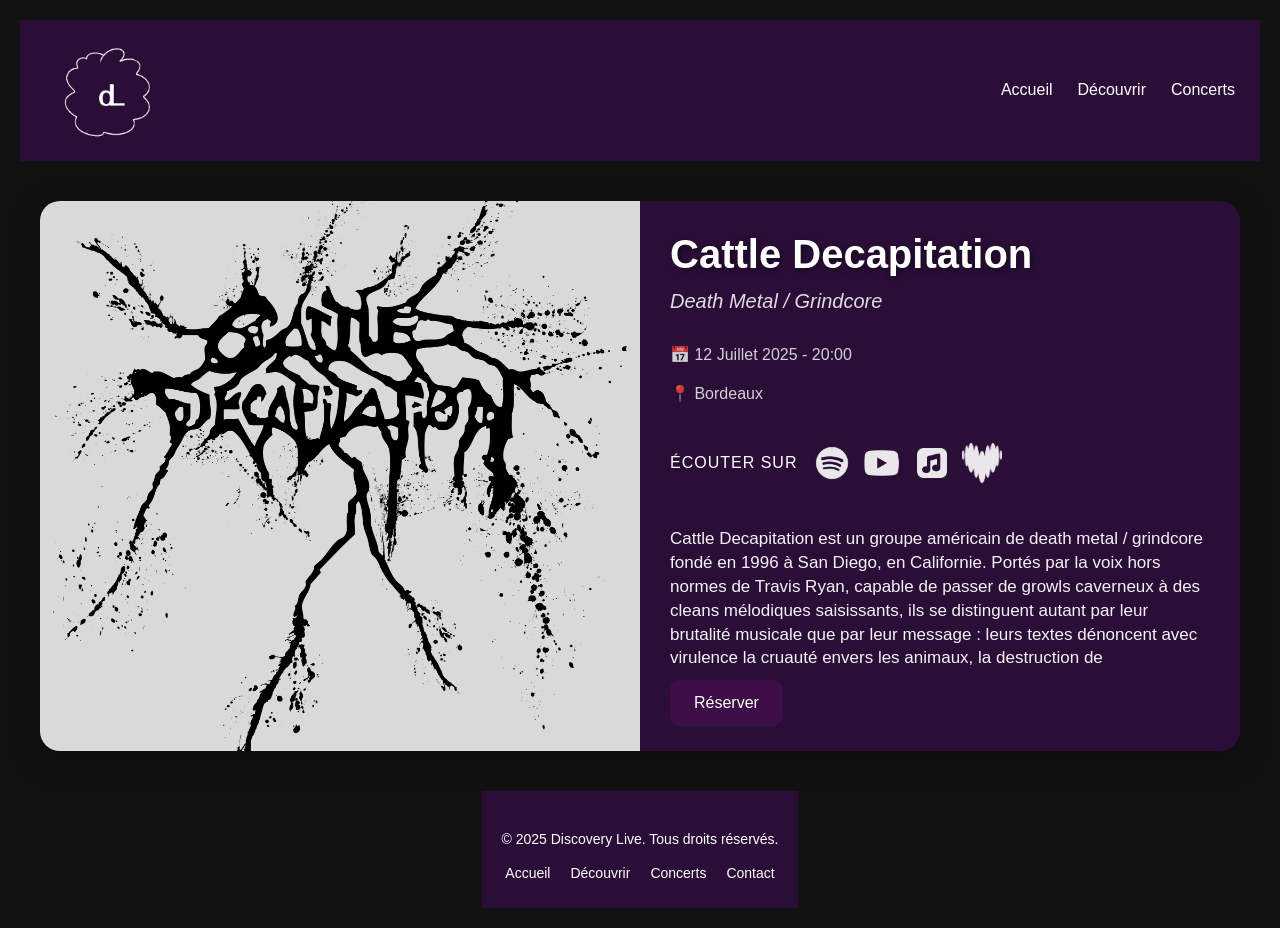
==== cattle-decapitation.html @ 5b957e08 "ajout page concert" ====
<!DOCTYPE html>
<html lang="fr">
<head>
  <meta charset="UTF-8" />
  <meta name="viewport" content="width=device-width, initial-scale=1.0" />
  <title>Cattle Decapitation – Discovery Live</title>
  <link rel="stylesheet" href="novelists.css" />
</head>
<body>

<header>
  <img src="IMAGES/logo.png" class="logo">
  <div class="menu-icon">
    <a href="index.html">Accueil</a>
    <a href="decouvrir.html">Découvrir</a>
    <a href="concerts.html">Concerts</a>
  </div>
</header>

<section class="artist-wrapper">

  <div class="artist-card">

    <!-- IMAGE À GAUCHE -->
    <div class="artist-left">
      <img src="IMAGES/Cattle-decapitation.jpg" alt="Cattle Decapitation">
    </div>

    <!-- TEXTE À DROITE -->
    <div class="artist-right">

      <h1 class="band-name">Cattle Decapitation</h1>
      <h2 class="genre">Death Metal / Grindcore</h2>

      <div class="date-block">
        <p>📅 12 Juillet 2025 - 20:00</p>
        <p>📍 Bordeaux</p>
      </div>

      <div class="listen-wrapper">
        <p class="listen-title">Écouter sur</p>
        <div class="listen-icons">
          <img src="IMAGES/spotify.png" alt="Spotify">
          <img src="IMAGES/youtube.png" alt="YouTube">
          <img src="IMAGES/applemusic.png" alt="Apple Music">
          <img src="IMAGES/deezer.png" alt="Deezer">
        </div>
      </div>

      <div class="description-wrapper">
        <p class="description">
          Cattle Decapitation est un groupe américain de death metal / grindcore fondé en 1996 
          à San Diego, en Californie. Portés par la voix hors normes de Travis Ryan, capable 
          de passer de growls caverneux à des cleans mélodiques saisissants, ils se distinguent 
          autant par leur brutalité musicale que par leur message : leurs textes dénoncent avec 
          virulence la cruauté envers les animaux, la destruction de l'environnement et la place 
          de l'être humain comme fléau de la planète. Albums comme <em>Monolith of Inhumanity</em> 
          ou <em>Death Atlas</em> leur ont valu une reconnaissance internationale et une place 
          de choix parmi les groupes les plus marquants du metal extrême contemporain. 
          Sur scène, leur intensité est absolue — une expérience à vivre au moins une fois.
        </p>
      </div>

      <button class="reserve-btn">Réserver</button>

    </div>

  </div>

</section>

<footer>
  <div class="footer-content">
    <p>© 2025 Discovery Live. Tous droits réservés.</p>
    <div class="footer-links">
      <a href="index.html">Accueil</a>
      <a href="decouvrir.html">Découvrir</a>
      <a href="concerts.html">Concerts</a>
      <a href="contacts">Contact</a>
    </div>
  </div>
</footer>

</body>
</html>
---- novelists.css ----
/* ---------- BASE ---------- */
* {
  box-sizing: border-box;
}

body {
  margin: 0;
  font-family: 'Poppins', sans-serif;
  font-weight: 300;
  background-color: #121212;
  color: #fff;
  line-height: 1.4;
  overflow-x: hidden;
  display: flex;
  flex-direction: column;
  align-items: center;
  padding: 20px;
}

/* ---------- HEADER ---------- */
header {
  position: sticky;
  top: 0;
  width: 100%;
  max-width: 100vw;
  background-color: #2b0e38;
  padding: 15px 25px;
  display: flex;
  justify-content: space-between;
  align-items: center;
  z-index: 100;
}

.logo {
  width: 120px;
  transition: transform 0.3s;
}

.logo:hover {
  transform: scale(1.1);
}

.burger {
  display: flex;
  flex-direction: column;
  justify-content: space-between;
  width: 28px;
  height: 22px;
  cursor: pointer;
}

.burger span {
  display: block;
  height: 3px;
  background-color: #fff;
  border-radius: 2px;
}

/* ---------- WRAPPER ---------- */
.artist-wrapper {
  display: flex;
  justify-content: center;
  width: 100%;
  max-width: 1250px; /* élargi */
  margin: 40px 0;
  padding: 0 15px;
}

/* ---------- CARD ---------- */
.artist-card {
  display: flex;
  width: 100%;
  max-width: 1200px; /* élargi */
  background-color: #2b0e38;
  border-radius: 20px;
  overflow: hidden;
  box-shadow: 0 8px 30px rgba(0, 0, 0, 0.35);
  height: 550px; /* un peu plus grand */
}

/* ---------- LEFT IMAGE ---------- */
.artist-left {
  width: 50%;
  height: 100%;
}

.artist-left img {
  width: 100%;
  height: 100%;
  object-fit: cover;
  display: block;
  filter: brightness(0.85);
}

/* ---------- RIGHT SIDE ---------- */
.artist-right {
  width: 50%;
  padding: 25px 30px;
  display: flex;
  flex-direction: column;
}

/* ---------- TEXT STYLES ---------- */
.band-name {
  font-size: 40px;
  margin: 0 0 5px 0;
  font-weight: 600;
  color: #ffffff;
  text-shadow: 2px 2px 6px rgba(0, 0, 0, 0.5);
}

.genre {
  margin: 0 0 8px 0;
  font-size: 20px;
  font-weight: 400;
  color: rgba(255, 255, 255, 0.85);
  font-style: italic;
}

.date-block {
  margin: 5px 0 10px 0;
  color: rgba(255, 255, 255, 0.8);
  line-height: 1.4;
  font-weight: 300;
}

.listen-wrapper {
  display: flex;
  align-items: center;
  gap: 15px;
  margin: 5px 0 10px 0;
}

.listen-title {
  font-weight: 500;
  color: #fff;
  text-transform: uppercase;
  letter-spacing: 1px;
}

.listen-icons {
  display: flex;
  gap: 10px;
}

.listen-icons img {
  width: 40px; /* un peu plus grand */
  opacity: 0.9;
  transition: 0.3s;
}

.listen-icons img:hover {
  opacity: 1;
  transform: scale(1.1);
}

/* ---------- DESCRIPTION SCROLLABLE ---------- */
.description-wrapper {
  flex-grow: 1;
  overflow-y: auto;
  max-height: 240px;
  margin-top: 10px;
}

.description {
  color: rgba(255, 255, 255, 0.95);
  font-size: 17px;
  font-weight: 300;
  line-height: 1.4;
}

.reserve-btn {
  align-self: flex-start;
  padding: 14px 24px;
  background-color: #3E0E48;
  border: none;
  border-radius: 10px;
  color: #fff;
  font-size: 16px;
  font-weight: 500;
  cursor: pointer;
  transition: 0.3s;
  margin-top: 10px;
}

.reserve-btn:hover {
  background-color: #9a63d1;
  transform: scale(1.05);
}

/* ---------- RESPONSIVE ---------- */
@media (max-width: 900px) {
  .artist-card {
    flex-direction: column;
    height: auto;
  }

  .artist-left,
  .artist-right {
    width: 100%;
  }

  .artist-left {
    height: 350px;
  }

  .band-name {
    font-size: 34px;
  }

  .description-wrapper {
    max-height: 200px;
  }

  .description {
    font-size: 16px;
  }

  .listen-icons img {
    width: 36px;
  }
}

@media (max-width: 480px) {
  .artist-left {
    height: 240px;
  }

  .band-name {
    font-size: 26px;
  }

  .genre {
    font-size: 16px;
  }

  .description-wrapper {
    max-height: 160px;
  }

  .description {
    font-size: 15px;
  }

  .listen-icons img {
    width: 30px;
  }
}

/* ---------- MENU ---------- */
.menu-icon {
  display: flex;
  gap: 25px; /* espace entre les items */
  align-items: center;
}

.menu-icon a {
  margin: 0;
  font-size: 16px;
  color: #ffffff;
  cursor: pointer;
  transition: color 0.3s, transform 0.2s;
  text-decoration: none;
}

.menu-icon p:hover {
  color: #ffdd59; /* couleur accentuée au survol */
  transform: scale(1.1);
}

/* ---------- RESPONSIVE MENU ---------- */
@media (max-width: 767px) {

  header {
    flex-direction: column;
    justify-content: center; /* CENTRE VERTICALEMENT */
    align-items: center;     /* CENTRE HORIZONTALEMENT */
    gap: 12px;
    padding: 15px;
    text-align: center;
  }

  .logo {
    width: 70px;  /* même taille qu’en desktop → plus joli */
  }

  .menu-icon {
    display: flex;
    justify-content: center;
    align-items: center;
    flex-wrap: wrap; /* permet d’aller à la ligne si besoin */
    gap: 20px;
    width: 100%;
  }

  .menu-icon a {
    font-size: 15px;
  }
}

/* ---------- FOOTER ---------- */
footer {
  background-color: #2b0e38;
  text-align: center;
  padding: 20px;
  color: #fff;
  font-size: 14px;
}
/* ---------- FOOTER ---------- */
footer {
  background-color: #2b0e38;
  color: #ffffff;
  padding: 25px 20px;
  text-align: center;
  font-size: 14px;
}

.footer-content {
  max-width: 960px;
  margin: 0 auto;
}

.footer-links {
  margin-top: 10px;
  display: flex;
  justify-content: center;
  gap: 20px;
  flex-wrap: wrap;
}

.footer-links a {
  color: #ffffff;
  text-decoration: none;
  transition: color 0.3s, transform 0.2s;
}

.footer-links a:hover {
  color: #ffdd59;
  transform: scale(1.05);
}

/* ---------- RESPONSIVE FOOTER ---------- */
@media (max-width: 767px) {
  .footer-links {
    gap: 10px;
  }

  footer {
    padding: 20px 10px;
    font-size: 13px;
  }
}
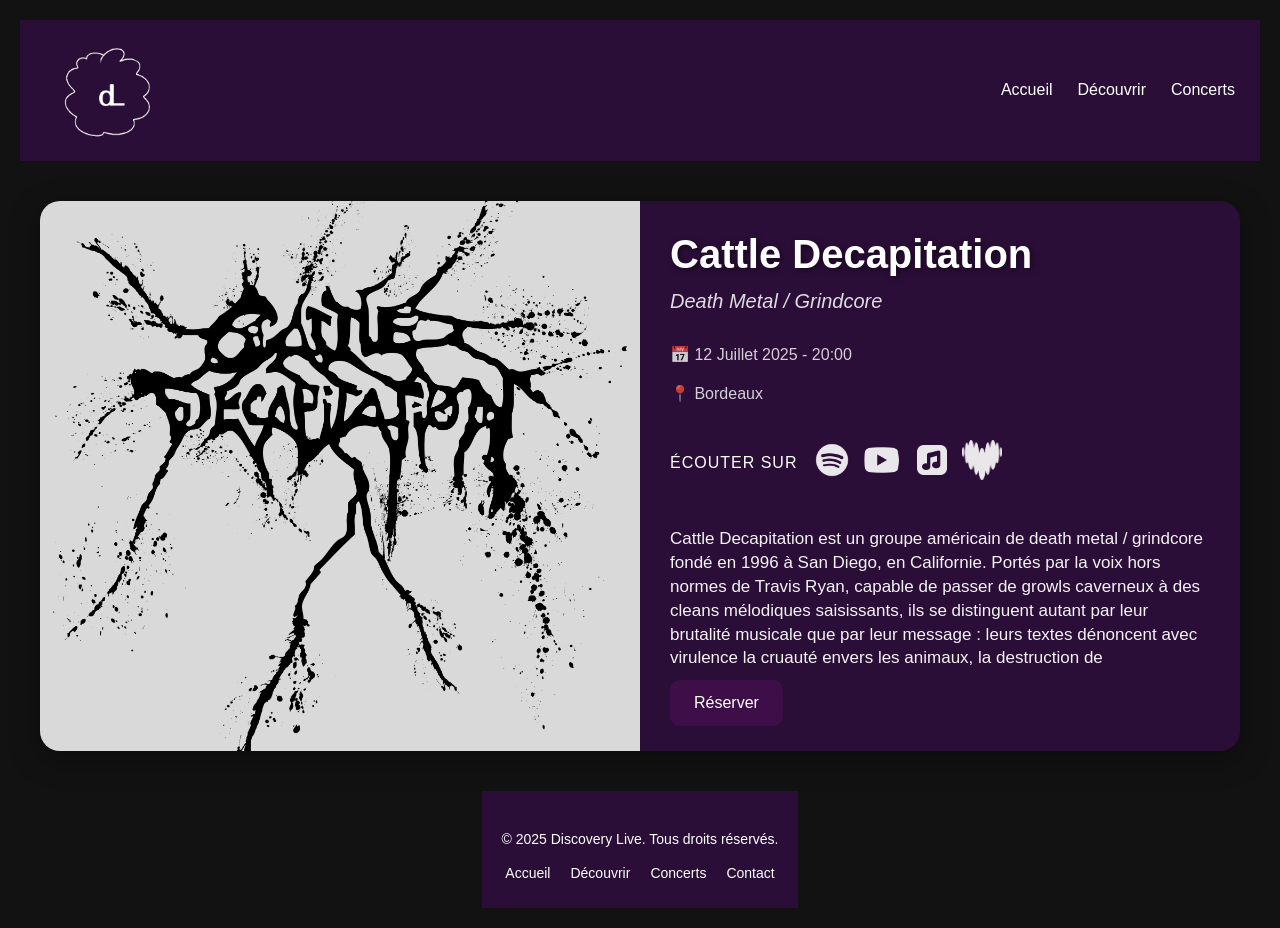
==== commit 68c3c58b: "ajout liens" ====
--- a/cattle-decapitation.html
+++ b/cattle-decapitation.html
@@ -40,10 +40,18 @@
       <div class="listen-wrapper">
         <p class="listen-title">Écouter sur</p>
         <div class="listen-icons">
-          <img src="IMAGES/spotify.png" alt="Spotify">
-          <img src="IMAGES/youtube.png" alt="YouTube">
-          <img src="IMAGES/applemusic.png" alt="Apple Music">
-          <img src="IMAGES/deezer.png" alt="Deezer">
+<a href="https://open.spotify.com/artist/67ZMMtA88DDO0gTuRrzGjn" target="_blank">
+  <img src="IMAGES/spotify.png" alt="Spotify">
+</a>
+<a href="https://www.youtube.com/watch?v=JZJJKAV2BpI" target="_blank">
+  <img src="IMAGES/youtube.png" alt="YouTube">
+</a>
+<a href="https://music.apple.com/us/artist/cattle-decapitation/29326722" target="_blank">
+  <img src="IMAGES/applemusic.png" alt="Apple Music">
+</a>
+<a href="https://www.deezer.com/en/artist/14471" target="_blank">
+  <img src="IMAGES/deezer.png" alt="Deezer">
+</a>
         </div>
       </div>
 
